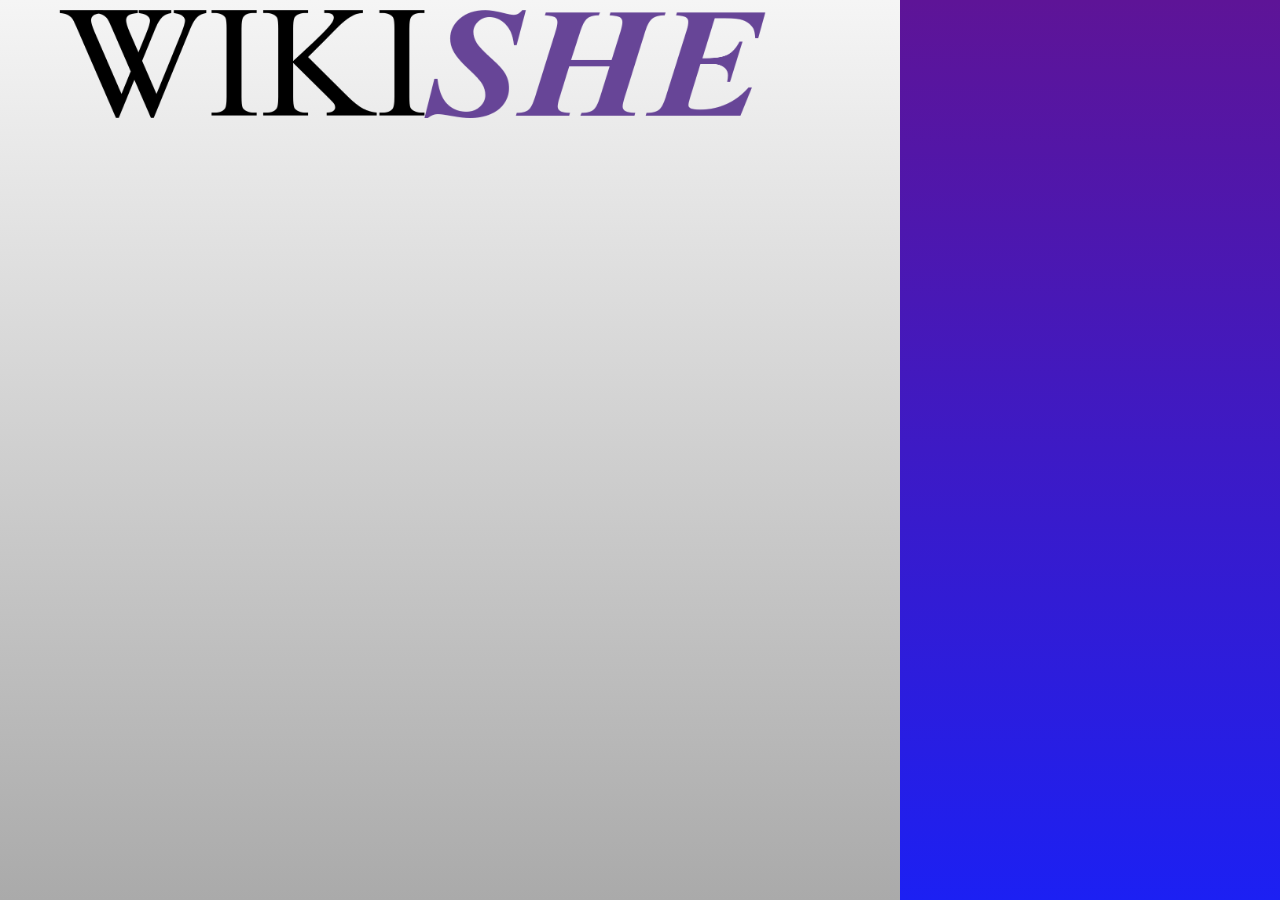
==== index.html @ 11d9af94 "Add files via upload" ====
<!DOCTYPE html>
<html lang="pt-br">
<head>
     <meta charset="UTF-8">
     <meta name="viewport" content="width=device-width, initial-scale=1.0">
     <title>WikiShe</title>
     <link rel="icon" type="image/x-icon" href="logoico.ico">
     <link rel="stylesheet" href="scr/mainstyle.css">
</head>
<body class="BodyMainmenu">
     <div class="RightBar">
          <img class="MenuBarLogo" src="assets/log.wikishe.png" alt="WikiShe">
          
     </div>
</body>
</html>
---- scr/mainstyle.css ----
body {
     margin: 0px;
}

.BodyMainmenu {
     background: linear-gradient(0deg, #1c20f3 0%, #5e1497 100%);
}

.RightBar {
     background: linear-gradient(0deg, #aaaaaa 0%, #f5f5f5 100%);
     display: flex;
     width: 100vh;
     height: 100vh;
}

.MenuBarLogo {
     position: relative;
     top: 10px;
     height: 12%;
}

.Footer {
     width: 100%;
     background: linear-gradient(90deg, #39363d 0%, #4217f0 100%);
     color: #fff;
     border-top: 4px solid rgba(97, 97, 97, 0.4);
     padding: 60px 0 20px;
     box-shadow: 0 -3px 10px rgba(0, 0, 0, 0.2);
     justify-self: center;
     align-self: center;
     display: flex;
     justify-content: center;
     align-content: center;
}
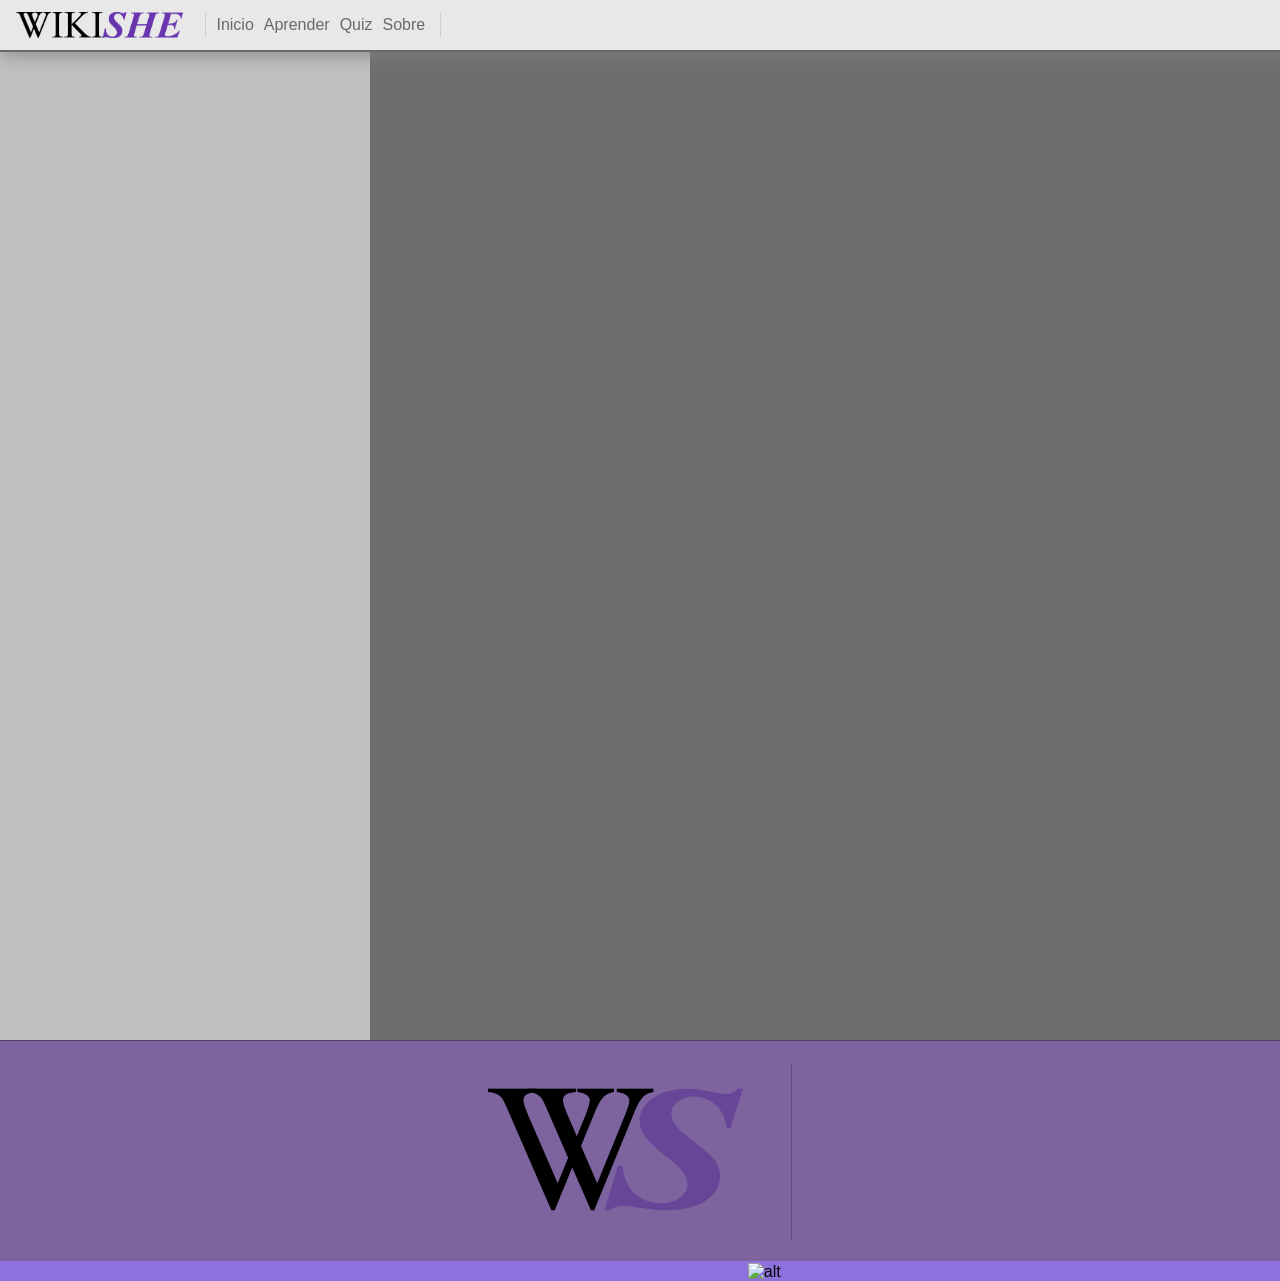
==== commit f77e95f1: "Update | Site melhorado Versão aprimorada. Menos "ruim"" ====
--- a/index.html
+++ b/index.html
@@ -1,16 +1,44 @@
 <!DOCTYPE html>
 <html lang="pt-br">
+
 <head>
      <meta charset="UTF-8">
      <meta name="viewport" content="width=device-width, initial-scale=1.0">
-     <title>WikiShe</title>
-     <link rel="icon" type="image/x-icon" href="logoico.ico">
-     <link rel="stylesheet" href="scr/mainstyle.css">
+     <title>Document</title>
+     <link rel="icon" type="image/x-icon" href="logo_b.ico">
+     <link rel="stylesheet" href="StyleSheet/MainPageStyle.css">
 </head>
-<body class="BodyMainmenu">
-     <div class="RightBar">
-          <img class="MenuBarLogo" src="assets/log.wikishe.png" alt="WikiShe">
-          
+
+<body>
+     <div class="TopBar">
+          <a href="/" class="Link_Logo">
+               <img id="TopBar_logoimg" src="Assets/Tema Branco/logo.WIKISHE_TEMABRANCO.png" alt="WikiShe">
+          </a>
+          <!-- <img id="TopBar_logoimg" src="Assets/Tema Branco/logo.WIKISHE_TEMABRANCO.png" alt="WikiShe"> -->
+          <div class="SeparadorVertical_TOPBAR"></div>
+          <div class="tobarItens">
+               <a href="#">Inicio</a>
+               <a href="#">Aprender</a>
+               <a href="#">Quiz</a>
+               <a href="#">Sobre</a>
+          </div>
+          <div class="SeparadorVertical_TOPBAR"></div>
      </div>
+     <main class="Conteudo">
+          <div class="SessaoPrincipal">
+               <div class="SPRINCIPAL_DIREITA"></div>
+          </div>
+          <div>
+
+          </div>
+          <div class="Footer">
+               <div>
+                    <img class="imgs_fotter" src="Assets/Tema Branco/a1.png" alt="WS_wikishe">
+                    <img class="imgs_fotter" src="https://raw.githubusercontent.com/MrBocaPblic/MrBocaPblic/refs/heads/main/MrBoca.new.png" alt="alt">
+               </div>
+               <div class="SeparadorVertical_FOOTER"></div>
+          </div>
+     </main>
 </body>
+
 </html>
--- a/StyleSheet/MainPageStyle.css
+++ b/StyleSheet/MainPageStyle.css
@@ -0,0 +1,121 @@
+body {
+
+     font-family: Verdana, Geneva, Tahoma, sans-serif;
+     margin: 0px;
+     background-color: #8d72de;
+     min-height: 100vh;
+}
+.TopBar{
+     z-index: 25;
+     position:fixed;
+     display: flex;
+     flex-direction: row;
+     align-items: center;
+     padding: 5px;
+     background-color:#e8e8e8;
+     box-shadow: 1px 1px 20px gray;
+     width: 100vw;
+     height: 40px;
+     border-bottom: 2px solid #0000008b;
+}
+.Conteudo {
+     z-index: 5;
+     position: relative;
+     top: 40px;
+}
+.SessaoPrincipal{
+     background-color: #6e6e6e;
+     height: 1000px;
+}
+
+.SeparadorVertical_TOPBAR {
+     margin-left: 5px;
+     margin-right: 10px;
+     background-color: rgba(0, 0, 0, 0.1);
+     height: calc(70% - 4px);
+     width: 1px;
+}
+
+.tobarItens{
+     height: 100%;
+     display: flex;
+     flex-direction: row;
+     align-items: center;
+}
+
+/* Sessao Principal */
+.SPRINCIPAL_DIREITA {
+     background-color:silver;
+     width: calc(50% - 30dvh);
+     height: 100%;
+}
+/* Sessao do rodape */
+.Footer{
+     padding: 10px 20px;
+     display: flex;
+     align-items: center;
+     justify-content: center;
+     border-top:1px solid #514168;
+     background-color:#7d649f;
+     height: 200px;
+}
+.SeparadorVertical_FOOTER{
+     background-color: #0201023e;
+     height: calc(100% - 25px);
+     width: 1px;
+     margin-left: 10px;
+}
+.imgs_fotter{
+     height: 40%;
+     width: auto;
+     object-fit: contain;
+}
+/* Visual2 */
+
+.tobarItens a{
+     display: flex;
+     align-items: center;
+     justify-content: center;
+
+     height: 100%;
+     text-decoration: none;
+     color:dimgray;
+     margin-right: 10px;
+     transition: cubic-bezier(0.77, 0, 0.175, 1);
+     transition-duration: .2s;
+}
+.tobarItens a:hover{
+     border-bottom: 1px solid black;
+     color:black;
+}
+.tobarItens a:active{
+     border-radius: 5%;
+     border-bottom: 4px solid rgba(0, 0, 0, 0.389);
+     color:cadetblue;
+     transition-duration: .1s;
+}
+.Link_Logo{
+     cursor: default;
+     height: 80%;
+     display: flex;
+     align-items: center;
+     text-decoration: none;
+     background: transparent !important; /* Mantém sua zona limpa */
+}
+
+/* ID's */
+
+#TopBar_logoimg{
+     height: 80%;
+     width: auto;
+     object-fit: contain;
+}
+#TopBar_logoimg:hover{
+     border-radius: 20dvh;
+     background-color: #611db42a;
+}
+#TopBar_logoimg:active{
+     border-radius: 20dvh;
+     background-color: #4b36657c;
+     transition: all 0.1s ease; 
+}
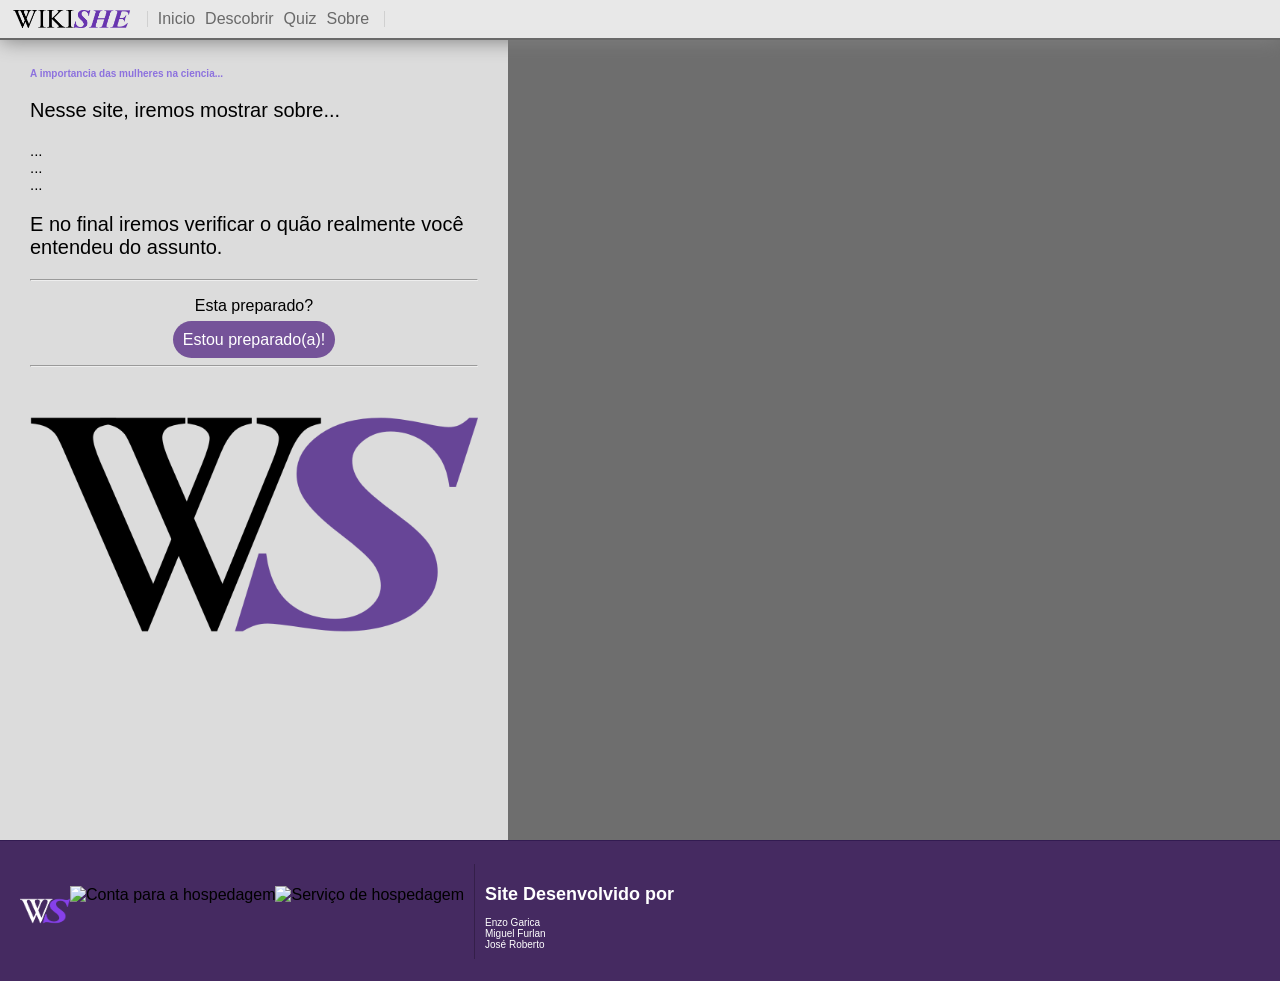
==== commit 16fd236e: "Minimal Update" ====
--- a/index.html
+++ b/index.html
@@ -6,6 +6,7 @@
      <meta name="viewport" content="width=device-width, initial-scale=1.0">
      <title>Document</title>
      <link rel="icon" type="image/x-icon" href="logo_b.ico">
+     <link rel="stylesheet" href="StyleSheet/layout.css">
      <link rel="stylesheet" href="StyleSheet/MainPageStyle.css">
 </head>
 
@@ -18,7 +19,7 @@
           <div class="SeparadorVertical_TOPBAR"></div>
           <div class="tobarItens">
                <a href="#">Inicio</a>
-               <a href="#">Aprender</a>
+               <a href="/Aprender/">Descobrir</a>
                <a href="#">Quiz</a>
                <a href="#">Sobre</a>
           </div>
@@ -26,17 +27,40 @@
      </div>
      <main class="Conteudo">
           <div class="SessaoPrincipal">
-               <div class="SPRINCIPAL_DIREITA"></div>
+               <div class="SPRINCIPAL_DIREITA">
+                    <h2 class="colorRoxoRosa font-siz" style="--tamanho: 10px">A importancia das mulheres na ciencia...</h2>
+                    <p class="font-siz font-weig" style="--tamanho: 20px ; --Fpeso: 400">Nesse site, iremos mostrar sobre...</p>
+                    <ul class="nostyleList">
+                         <li class="font-siz font-weig" style="--tamanho:15px ; --Fpeso: 400">...</li>
+                         <li class="font-siz font-weig" style="--tamanho:15px ; --Fpeso: 400">...</li>
+                         <li class="font-siz font-weig" style="--tamanho:15px ; --Fpeso: 400">...</li>
+                    </ul>
+                    <p class="font-siz font-weig" style="--tamanho: 20px ; --Fpeso: 400">E no final iremos verificar o quão realmente você entendeu do assunto.</p>
+                    <hr>
+                    <p class="centralizado">Esta preparado?</p>
+                    <p class="centralizado" >
+                         <a id="Para_Aprender" href="/Aprender/">Estou preparado&lpar;a&rpar;!</a>
+                    </p>
+                    <hr>
+                    <img class="WSaleatorio" src="Assets/Tema Branco/logo.WIKISHE_variant1_formalapproach.png" alt="WS">
+               </div>
           </div>
-          <div>
 
-          </div>
           <div class="Footer">
-               <div>
-                    <img class="imgs_fotter" src="Assets/Tema Branco/a1.png" alt="WS_wikishe">
-                    <img class="imgs_fotter" src="https://raw.githubusercontent.com/MrBocaPblic/MrBocaPblic/refs/heads/main/MrBoca.new.png" alt="alt">
+               <div class="FT1">
+                    <img class="imgs_fotter" src="Assets/Tema Preto/a2.png" alt="WS_wikishe">
+                    <img class="imgs_fotter" src="https://raw.githubusercontent.com/MrBocaPblic/MrBocaPblic/refs/heads/main/MrBoca.new.png" alt="Conta para a hospedagem">
+                    <img class="imgs_fotter" src="https://avatars.githubusercontent.com/u/9919?s=200&v=4" alt="Serviço de hospedagem">
+                    <div class="SeparadorVertical_FOOTER"></div>
                </div>
-               <div class="SeparadorVertical_FOOTER"></div>
+               <div class="font-siz" style="--tamanho: 10px">
+                    <ul class="FT2">
+                         <h1 class="font-siz" style="--tamanho: 18px">Site Desenvolvido por</h1>
+                         <li>Enzo Garica</li>
+                         <li>Miguel Furlan</li>
+                         <li>José Roberto</li>
+                    </ul>
+               </div>
           </div>
      </main>
 </body>
--- a/StyleSheet/layout.css
+++ b/StyleSheet/layout.css
@@ -0,0 +1,121 @@
+body {
+
+     font-family: Verdana, Geneva, Tahoma, sans-serif;
+     margin: 0px;
+     background-color: #8d72de;
+     min-height: 100vh;
+}
+.TopBar {
+     z-index: 25;
+     position: fixed;
+     top: 0;
+     left: 0;
+     
+     display: flex;
+     flex-direction: row;
+     align-items: center;
+     padding: 5px;
+     background-color: #e8e8e8;
+     box-shadow: 1px 1px 20px gray;
+     
+     /* CORREÇÃO AQUI: */
+     width: 100%; /* Em vez de 100vw para evitar scroll horizontal */
+     box-sizing: border-box; /* Garante que o padding não aumente os 100% */
+     
+     height: 40px;
+     border-bottom: 2px solid #0000008b;
+}
+
+.tobarItens{
+     height: 100%;
+     display: flex;
+     flex-direction: row;
+     align-items: center;
+}
+
+.corBranca {
+     color: white;
+}
+.colorRoxoRosa{
+     color: #8d72de;
+}
+.font-medium{
+     font-size: medium;
+}
+.font-weig{
+     font-weight: var(--Fpeso);
+}
+.font-siz{
+     font-size: var(--tamanho);
+}
+
+.nostyleList{
+     padding-left: 0px;
+     list-style: none;
+}
+.centralizado{
+     text-align: center;
+}
+
+.imgsize1{
+     height: var(--IMGtamanho);
+     width: auto;
+     object-fit: contain;
+}
+/* Visual2 */
+
+.tobarItens a{
+     display: flex;
+     align-items: center;
+     justify-content: center;
+
+     height: 100%;
+     text-decoration: none;
+     color:dimgray;
+     margin-right: 10px;
+     transition: cubic-bezier(0.77, 0, 0.175, 1);
+     transition-duration: .2s;
+}
+.tobarItens a:hover{
+     border-bottom: 1px solid black;
+     color:black;
+}
+.tobarItens a:active{
+     border-radius: 5%;
+     border-bottom: 4px solid rgba(0, 0, 0, 0.389);
+     color:cadetblue;
+     transition-duration: .1s;
+}
+.Link_Logo{
+     cursor: default;
+     height: 80%;
+     display: flex;
+     align-items: center;
+     text-decoration: none;
+     background: transparent !important; /* Mantém sua zona limpa */
+}
+
+/* ID's */
+
+#TopBar_logoimg{
+     height: 80%;
+     width: auto;
+     object-fit: contain;
+}
+#TopBar_logoimg:hover{
+     border-radius: 20dvh;
+     background-color: #611db42a;
+}
+#TopBar_logoimg:active{
+     border-radius: 20dvh;
+     background-color: #4b36657c;
+     transition: all 0.1s ease; 
+}
+
+.SeparadorVertical_TOPBAR {
+     margin-left: 5px;
+     margin-right: 10px;
+     background-color: rgba(0, 0, 0, 0.1);
+     height: calc(70% - 4px);
+     width: 1px;
+}
--- a/StyleSheet/MainPageStyle.css
+++ b/StyleSheet/MainPageStyle.css
@@ -1,63 +1,30 @@
-body {
-
-     font-family: Verdana, Geneva, Tahoma, sans-serif;
-     margin: 0px;
-     background-color: #8d72de;
-     min-height: 100vh;
-}
-.TopBar{
-     z-index: 25;
-     position:fixed;
-     display: flex;
-     flex-direction: row;
-     align-items: center;
-     padding: 5px;
-     background-color:#e8e8e8;
-     box-shadow: 1px 1px 20px gray;
-     width: 100vw;
-     height: 40px;
-     border-bottom: 2px solid #0000008b;
-}
 .Conteudo {
      z-index: 5;
      position: relative;
-     top: 40px;
+     margin-top: 40px; /* Usa margin-top em vez de top para empurrar o fluxo normal */
 }
 .SessaoPrincipal{
      background-color: #6e6e6e;
-     height: 1000px;
-}
-
-.SeparadorVertical_TOPBAR {
-     margin-left: 5px;
-     margin-right: 10px;
-     background-color: rgba(0, 0, 0, 0.1);
-     height: calc(70% - 4px);
-     width: 1px;
-}
-
-.tobarItens{
-     height: 100%;
-     display: flex;
-     flex-direction: row;
-     align-items: center;
+     height: 800px;
 }
 
 /* Sessao Principal */
 .SPRINCIPAL_DIREITA {
-     background-color:silver;
-     width: calc(50% - 30dvh);
+     padding: 20px 30px;
+     background-color:gainsboro;
+     width: calc(35%);
      height: 100%;
 }
+
 /* Sessao do rodape */
 .Footer{
      padding: 10px 20px;
      display: flex;
      align-items: center;
-     justify-content: center;
-     border-top:1px solid #514168;
-     background-color:#7d649f;
-     height: 200px;
+     justify-content:flex-start;
+     border-top:1px solid #321b51;
+     background-color:#452a61;
+     height: 120px;
 }
 .SeparadorVertical_FOOTER{
      background-color: #0201023e;
@@ -66,56 +33,49 @@
      margin-left: 10px;
 }
 .imgs_fotter{
-     height: 40%;
+     height: 50px;
      width: auto;
      object-fit: contain;
 }
-/* Visual2 */
 
-.tobarItens a{
+/*  */
+.FT1{
      display: flex;
      align-items: center;
-     justify-content: center;
-
      height: 100%;
-     text-decoration: none;
-     color:dimgray;
-     margin-right: 10px;
-     transition: cubic-bezier(0.77, 0, 0.175, 1);
-     transition-duration: .2s;
 }
-.tobarItens a:hover{
-     border-bottom: 1px solid black;
-     color:black;
-}
-.tobarItens a:active{
-     border-radius: 5%;
-     border-bottom: 4px solid rgba(0, 0, 0, 0.389);
-     color:cadetblue;
-     transition-duration: .1s;
-}
-.Link_Logo{
-     cursor: default;
-     height: 80%;
+.FT2{
+     color: white;
+     margin: 0px;
+     padding: 10px;
      display: flex;
-     align-items: center;
-     text-decoration: none;
-     background: transparent !important; /* Mantém sua zona limpa */
+     flex-direction: column;
+     list-style: none;
+     align-items: flex-start;
+     height: 100%;
 }
 
-/* ID's */
+#Para_Aprender{
+     border-radius: 40px;
+     text-decoration: none;
+     color: white;
+     background-color: #755399;
+     padding: 10px;
+     white-space: nowrap;
+}
+#Para_Aprender:hover{
+     transition-duration: .2s;
+     color: white;
+     background-color: #895bba;
+}
+#Para_Aprender:active{
+     transition-duration: .2s;
+     color: white;
+     background-color: #4d316a;
+}
 
-#TopBar_logoimg{
-     height: 80%;
-     width: auto;
+.WSaleatorio{
+     height: auto;
+     width: 100%;
      object-fit: contain;
-}
-#TopBar_logoimg:hover{
-     border-radius: 20dvh;
-     background-color: #611db42a;
-}
-#TopBar_logoimg:active{
-     border-radius: 20dvh;
-     background-color: #4b36657c;
-     transition: all 0.1s ease; 
-}
+}
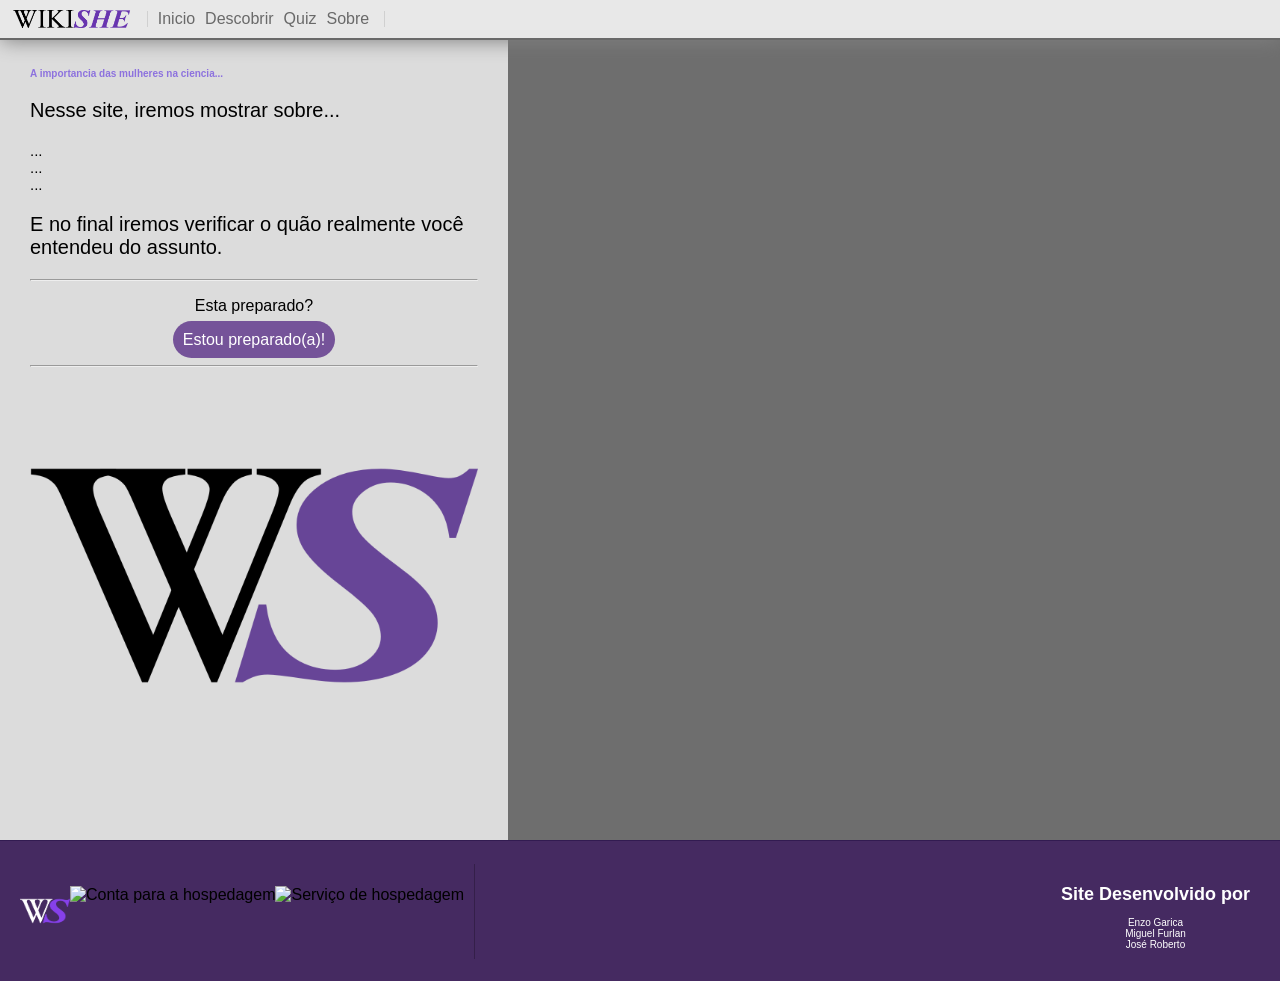
==== commit e6f1e1d5: "Update Página de descobertas; Foi adicionado a página de descobertas com um globo e algumas mulheres" ====
--- a/index.html
+++ b/index.html
@@ -1,31 +1,38 @@
 <!DOCTYPE html>
 <html lang="pt-br">
-
+<!--Ao fazer href, use href="./Pasta/" use/(COMECE COM . e(ou) ./) ./pasta/index.html se quiser especificar-->
 <head>
      <meta charset="UTF-8">
      <meta name="viewport" content="width=device-width, initial-scale=1.0">
-     <title>Document</title>
+     <title>WikiShe - Inicio</title>
      <link rel="icon" type="image/x-icon" href="logo_b.ico">
      <link rel="stylesheet" href="StyleSheet/layout.css">
-     <link rel="stylesheet" href="StyleSheet/MainPageStyle.css">
+     <link rel="stylesheet" href="MainPageStyle.css">
 </head>
 
 <body>
+     <!--(nota) BARRA DO TOPO (wikishe | inicio | descobrir | quiz | sobre ) -->
      <div class="TopBar">
-          <a href="/" class="Link_Logo">
+          <!--(nota) Logo interagivel (Leva direto pro site/inicio) -->
+          <a href="./" class="Link_Logo">
                <img id="TopBar_logoimg" src="Assets/Tema Branco/logo.WIKISHE_TEMABRANCO.png" alt="WikiShe">
           </a>
           <!-- <img id="TopBar_logoimg" src="Assets/Tema Branco/logo.WIKISHE_TEMABRANCO.png" alt="WikiShe"> -->
+          <!--(nota) Separador ( wikishe | inicio)  -->
           <div class="SeparadorVertical_TOPBAR"></div>
+          <!--(nota) Itens da barra do topo -->
           <div class="tobarItens">
-               <a href="#">Inicio</a>
-               <a href="/Aprender/">Descobrir</a>
-               <a href="#">Quiz</a>
-               <a href="#">Sobre</a>
+               <!--(nota) Altere os itens de direção para paginas aqui -->
+               <a href="./">Inicio</a>
+               <a href="./Aprender/">Descobrir</a>
+               <a href="./Quiz/">Quiz</a>
+               <a href="#Sobre">Sobre</a>
           </div>
           <div class="SeparadorVertical_TOPBAR"></div>
      </div>
+     <!-- Todo o conteudo princpal, pode ser div, não precisa ser um main -->
      <main class="Conteudo">
+          <!-- O corpo principal da pagina -->
           <div class="SessaoPrincipal">
                <div class="SPRINCIPAL_DIREITA">
                     <h2 class="colorRoxoRosa font-siz" style="--tamanho: 10px">A importancia das mulheres na ciencia...</h2>
@@ -39,23 +46,26 @@
                     <hr>
                     <p class="centralizado">Esta preparado?</p>
                     <p class="centralizado" >
-                         <a id="Para_Aprender" href="/Aprender/">Estou preparado&lpar;a&rpar;!</a>
+                         <a id="Para_Aprender" href="./Aprender/">Estou preparado&lpar;a&rpar;!</a>
                     </p>
                     <hr>
                     <img class="WSaleatorio" src="Assets/Tema Branco/logo.WIKISHE_variant1_formalapproach.png" alt="WS">
                </div>
           </div>
-
-          <div class="Footer">
+          <!--(nota) Lugar do rodapé -->
+          <div id="Sobre" class="Footer">
                <div class="FT1">
+                    <!--(nota) Imagens semi-obrigatorias ; Wikishe|ContaHospedeira|SiteHospedeiro -->
                     <img class="imgs_fotter" src="Assets/Tema Preto/a2.png" alt="WS_wikishe">
                     <img class="imgs_fotter" src="https://raw.githubusercontent.com/MrBocaPblic/MrBocaPblic/refs/heads/main/MrBoca.new.png" alt="Conta para a hospedagem">
                     <img class="imgs_fotter" src="https://avatars.githubusercontent.com/u/9919?s=200&v=4" alt="Serviço de hospedagem">
                     <div class="SeparadorVertical_FOOTER"></div>
                </div>
+               <!--(nota) Créditos  -->
                <div class="font-siz" style="--tamanho: 10px">
                     <ul class="FT2">
                          <h1 class="font-siz" style="--tamanho: 18px">Site Desenvolvido por</h1>
+                         <!--(nota) Lista de integrantes: -->
                          <li>Enzo Garica</li>
                          <li>Miguel Furlan</li>
                          <li>José Roberto</li>
--- a/StyleSheet/layout.css
+++ b/StyleSheet/layout.css
@@ -1,9 +1,12 @@
+.Conteudo {
+     z-index: 5;
+     position: relative;
+     top: 40px;
+}
 body {
-
      font-family: Verdana, Geneva, Tahoma, sans-serif;
      margin: 0px;
      background-color: #8d72de;
-     min-height: 100vh;
 }
 .TopBar {
      z-index: 25;
@@ -18,9 +21,8 @@
      background-color: #e8e8e8;
      box-shadow: 1px 1px 20px gray;
      
-     /* CORREÇÃO AQUI: */
-     width: 100%; /* Em vez de 100vw para evitar scroll horizontal */
-     box-sizing: border-box; /* Garante que o padding não aumente os 100% */
+     width: 100%;
+     box-sizing: border-box;
      
      height: 40px;
      border-bottom: 2px solid #0000008b;
@@ -118,4 +120,10 @@
      background-color: rgba(0, 0, 0, 0.1);
      height: calc(70% - 4px);
      width: 1px;
+}
+
+.nowrap{
+     word-wrap: break-word;      /* Quebra palavras longas para caber na largura */
+    overflow-wrap: break-word;  /* Versão moderna do word-wrap */
+    word-break: break-word;
 }
--- a/MainPageStyle.css
+++ b/MainPageStyle.css
@@ -0,0 +1,76 @@
+.SessaoPrincipal{
+     background-color: #6e6e6e;
+     height: 800px;
+}
+
+/* Sessao Principal */
+.SPRINCIPAL_DIREITA {
+     padding: 20px 30px;
+     background-color:gainsboro;
+     width: calc(35%);
+     height: 100%;
+}
+
+/* Sessao do rodape */
+.Footer{
+     padding: 10px 20px;
+     display: flex;
+     align-items: center;
+     justify-content:space-between;
+     border-top:1px solid #321b51;
+     background-color:#452a61;
+     height: 120px;
+}
+.SeparadorVertical_FOOTER{
+     background-color: #0201023e;
+     height: calc(100% - 25px);
+     width: 1px;
+     margin-left: 10px;
+}
+.imgs_fotter{
+     height: 50px;
+     width: auto;
+     object-fit: contain;
+}
+
+/*  */
+.FT1{
+     display: flex;
+     align-items: center;
+     height: 100%;
+}
+.FT2{
+     color: white;
+     margin: 0px;
+     padding: 10px;
+     display: flex;
+     flex-direction: column;
+     list-style: none;
+     align-items: center;
+     height: 100%;
+}
+
+#Para_Aprender{
+     border-radius: 40px;
+     text-decoration: none;
+     color: white;
+     background-color: #755399;
+     padding: 10px;
+     white-space: nowrap;
+}
+#Para_Aprender:hover{
+     transition-duration: .2s;
+     color: white;
+     background-color: #895bba;
+}
+#Para_Aprender:active{
+     transition-duration: .2s;
+     color: white;
+     background-color: #4d316a;
+}
+
+.WSaleatorio{
+     height: 400px;
+     width: 100%;
+     object-fit: contain;
+}
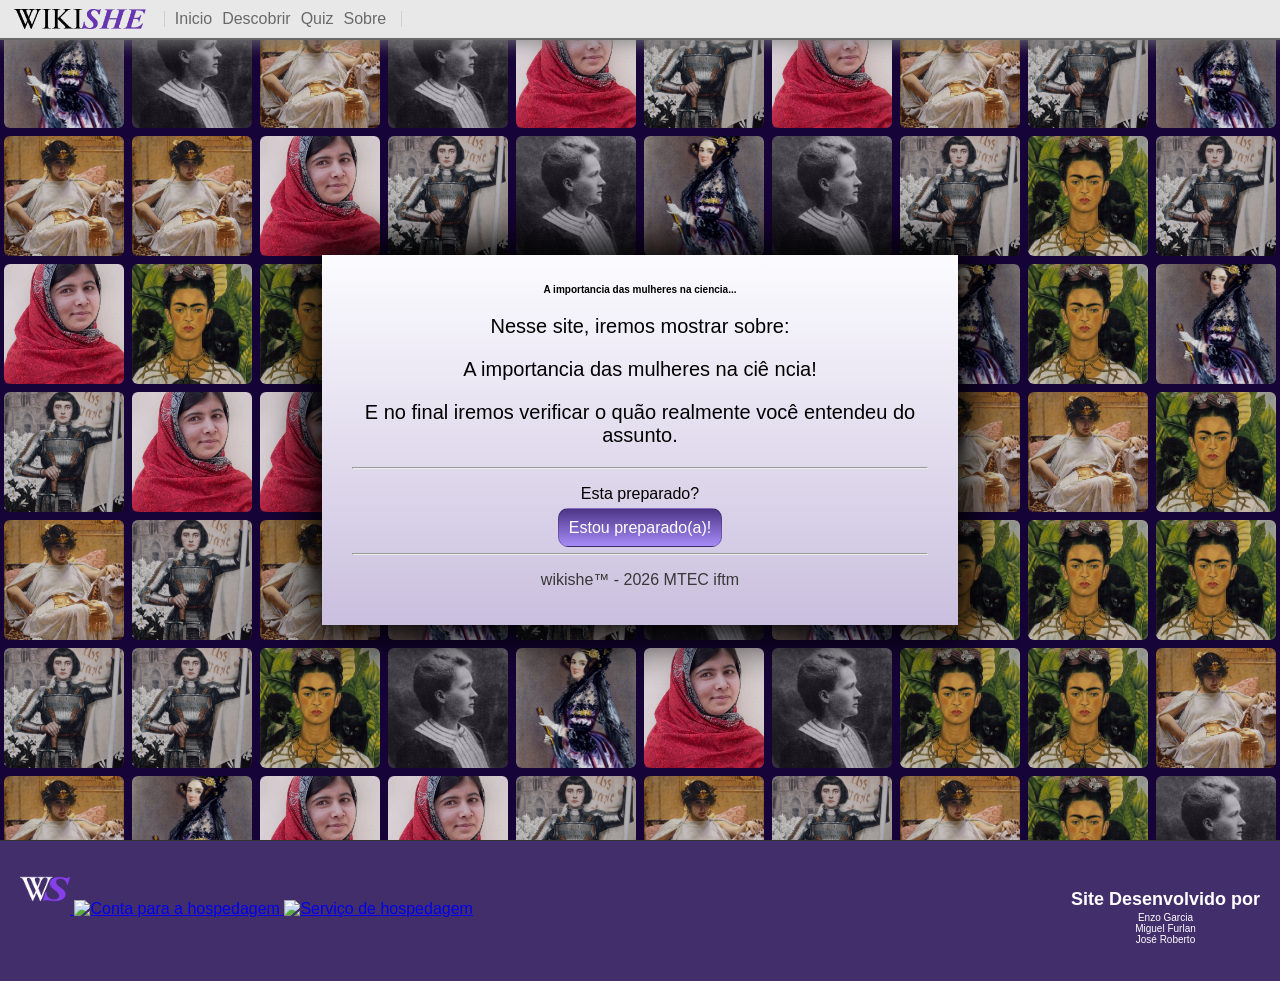
==== commit 281d6b0a: "Grande atualização Toda a estrutura mudou" ====
--- a/index.html
+++ b/index.html
@@ -1,78 +1,82 @@
 <!DOCTYPE html>
 <html lang="pt-br">
-<!--Ao fazer href, use href="./Pasta/" use/(COMECE COM . e(ou) ./) ./pasta/index.html se quiser especificar-->
+
 <head>
-     <meta charset="UTF-8">
-     <meta name="viewport" content="width=device-width, initial-scale=1.0">
-     <title>WikiShe - Inicio</title>
-     <link rel="icon" type="image/x-icon" href="logo_b.ico">
-     <link rel="stylesheet" href="StyleSheet/layout.css">
-     <link rel="stylesheet" href="MainPageStyle.css">
+    <meta charset="UTF-8">
+    <meta name="viewport" content="width=device-width, initial-scale=1.0">
+    <title>WikiShe - Inicio</title>
+    <link rel="icon" type="image/x-icon" href="logo_ws.ico">
+    <link rel="stylesheet" href="preset/defaultlayout.css">
+    <link rel="stylesheet" href="preset/sel_layout.css">
+    <link rel="stylesheet" href="preset/topbar.css">
+    <link rel="stylesheet" href="MainPageStyle.css">
 </head>
 
-<body>
-     <!--(nota) BARRA DO TOPO (wikishe | inicio | descobrir | quiz | sobre ) -->
-     <div class="TopBar">
-          <!--(nota) Logo interagivel (Leva direto pro site/inicio) -->
-          <a href="./" class="Link_Logo">
-               <img id="TopBar_logoimg" src="Assets/Tema Branco/logo.WIKISHE_TEMABRANCO.png" alt="WikiShe">
-          </a>
-          <!-- <img id="TopBar_logoimg" src="Assets/Tema Branco/logo.WIKISHE_TEMABRANCO.png" alt="WikiShe"> -->
-          <!--(nota) Separador ( wikishe | inicio)  -->
-          <div class="SeparadorVertical_TOPBAR"></div>
-          <!--(nota) Itens da barra do topo -->
-          <div class="tobarItens">
-               <!--(nota) Altere os itens de direção para paginas aqui -->
-               <a href="./">Inicio</a>
-               <a href="./Aprender/">Descobrir</a>
-               <a href="./Quiz/">Quiz</a>
-               <a href="#Sobre">Sobre</a>
-          </div>
-          <div class="SeparadorVertical_TOPBAR"></div>
-     </div>
-     <!-- Todo o conteudo princpal, pode ser div, não precisa ser um main -->
-     <main class="Conteudo">
-          <!-- O corpo principal da pagina -->
-          <div class="SessaoPrincipal">
-               <div class="SPRINCIPAL_DIREITA">
-                    <h2 class="colorRoxoRosa font-siz" style="--tamanho: 10px">A importancia das mulheres na ciencia...</h2>
-                    <p class="font-siz font-weig" style="--tamanho: 20px ; --Fpeso: 400">Nesse site, iremos mostrar sobre...</p>
-                    <ul class="nostyleList">
-                         <li class="font-siz font-weig" style="--tamanho:15px ; --Fpeso: 400">...</li>
-                         <li class="font-siz font-weig" style="--tamanho:15px ; --Fpeso: 400">...</li>
-                         <li class="font-siz font-weig" style="--tamanho:15px ; --Fpeso: 400">...</li>
-                    </ul>
-                    <p class="font-siz font-weig" style="--tamanho: 20px ; --Fpeso: 400">E no final iremos verificar o quão realmente você entendeu do assunto.</p>
-                    <hr>
-                    <p class="centralizado">Esta preparado?</p>
-                    <p class="centralizado" >
-                         <a id="Para_Aprender" href="./Aprender/">Estou preparado&lpar;a&rpar;!</a>
-                    </p>
-                    <hr>
-                    <img class="WSaleatorio" src="Assets/Tema Branco/logo.WIKISHE_variant1_formalapproach.png" alt="WS">
-               </div>
-          </div>
-          <!--(nota) Lugar do rodapé -->
-          <div id="Sobre" class="Footer">
-               <div class="FT1">
-                    <!--(nota) Imagens semi-obrigatorias ; Wikishe|ContaHospedeira|SiteHospedeiro -->
-                    <img class="imgs_fotter" src="Assets/Tema Preto/a2.png" alt="WS_wikishe">
-                    <img class="imgs_fotter" src="https://raw.githubusercontent.com/MrBocaPblic/MrBocaPblic/refs/heads/main/MrBoca.new.png" alt="Conta para a hospedagem">
-                    <img class="imgs_fotter" src="https://avatars.githubusercontent.com/u/9919?s=200&v=4" alt="Serviço de hospedagem">
-                    <div class="SeparadorVertical_FOOTER"></div>
-               </div>
-               <!--(nota) Créditos  -->
-               <div class="font-siz" style="--tamanho: 10px">
-                    <ul class="FT2">
-                         <h1 class="font-siz" style="--tamanho: 18px">Site Desenvolvido por</h1>
-                         <!--(nota) Lista de integrantes: -->
-                         <li>Enzo Garica</li>
-                         <li>Miguel Furlan</li>
-                         <li>José Roberto</li>
-                    </ul>
-               </div>
-          </div>
-     </main>
+<body class="__bodyadpt">
+
+    <!-- Container de imagens no fundo -->
+    <div id="container-imagens"></div>
+
+    <!-- Barra do Topo -->
+    <div id="_TopbarSection_">
+        <a href="./" class="__topLogoLink">
+            <img id="_TopBarMainSiteLogo_" src="AssetMidia/SiteLogo/Full/WikiShePreto.png" alt="WikiShe">
+        </a>
+        <div class="__topbarSeparador"></div>
+        <div class="__topbarItens">
+            <a href="./">Inicio</a>
+            <a href="./Aprender/">Descobrir</a>
+            <a href="./Quiz/">Quiz</a>
+            <a href="#Sobre">Sobre</a>
+        </div>
+        <div class="__topbarSeparador"></div>
+    </div>
+
+    <!-- Conteúdo principal -->
+    <main class="Conteudo">
+        <div class="SessaoPrincipal">
+            <div class="SPRINCIPAL">
+                <h2 style="font-size: 10px;">A importancia das mulheres na ciencia...</h2>
+                <p class="Sessaoprincipal_tamanhos">Nesse site, iremos mostrar sobre:</p>
+                <p class="Sessaoprincipal_tamanhos">A importancia das mulheres na ciê   ncia!</p>
+                <p class="Sessaoprincipal_tamanhos">E no final iremos verificar o quão realmente você entendeu do assunto.</p>
+                <hr>
+                <p class="centralizado">Esta preparado?</p>
+                <p class="centralizado">
+                    <a id="Para_Aprender" href="./Aprender/">Estou preparado(a)!</a>
+                </p>
+                <hr>
+                <p class="lti">wikishe™ - 2026 MTEC iftm</p>
+            </div>
+        </div>
+
+        <!-- Rodapé -->
+        <div id="Sobre" class="Footer">
+            <div class="FT1">
+                <a href="./">
+                    <img class="FooterImages _imagebutton" src="AssetMidia/SiteLogo/Minimal/wikishe_11_WS_BRANCO.png" alt="WS_wikishe">
+                </a>
+                <a href="https://github.com/MrBocaPblic">
+                    <img class="FooterImages" src="https://raw.githubusercontent.com/MrBocaPblic/MrBocaPblic/refs/heads/main/MrBoca.new.png" alt="Conta para a hospedagem">
+                </a>
+                <a href="https://github.com/MrBocaPblic/wikishe.github.io-">
+                    <img class="FooterImages" src="https://avatars.githubusercontent.com/u/9919?s=200&v=4" alt="Serviço de hospedagem">
+                </a>
+                <div class="SeparadorVertical_FOOTER"></div>
+            </div>
+
+            <div style="font-size: 10px; color: #ffffff;">
+                <ul class="__styleListnone creditos1">
+                    <h1 style="font-size: 18px; margin-bottom: 2px;">Site Desenvolvido por</h1>
+                    <li>Enzo Garcia</li>
+                    <li>Miguel Furlan</li>
+                    <li>José Roberto</li>
+                </ul>
+            </div>
+        </div>
+    </main>
+
+    <!-- O Script deve vir no final da página para garantir que a DOM e dimensões existam -->
+    <script src="./script.js"></script>
 </body>
-
 </html>
--- a/preset/defaultlayout.css
+++ b/preset/defaultlayout.css
@@ -0,0 +1,5 @@
+body {
+     font-family: Verdana, Geneva, Tahoma, sans-serif;
+     margin: 0px;
+     background-color: #8d72de;
+}
--- a/preset/sel_layout.css
+++ b/preset/sel_layout.css
@@ -0,0 +1,20 @@
+.__setInit_Image {
+    height: var(--init_ImageHeightSize);
+    width: var(--init_ImageHeightSize);
+    object-fit: contain;
+}
+
+.__setTextNowragp {
+    word-wrap: break-word;
+    /* Quebra palavras longas para caber na largura */
+    overflow-wrap: break-word;
+    /* Versão moderna do word-wrap */
+    word-break: break-word;
+}
+
+.__styleListnone {
+    padding-left: 0px;
+    list-style: none;
+}
+
+.___________________ {}
--- a/preset/topbar.css
+++ b/preset/topbar.css
@@ -0,0 +1,99 @@
+/* .Conteudo {
+    z-index: 5;
+    position: relative;
+    top: 40px;
+} */
+.__topbarSeparador {
+    margin-left: 5px;
+    margin-right: 10px;
+    background-color: rgba(0, 0, 0, 0.1);
+    height: calc(70% - 4px);
+    width: 1px;
+}
+
+.__bodyadpt {
+    margin-top: 40px;
+}
+
+.__topbarItens {
+    height: 100%;
+    display: flex;
+    flex-direction: row;
+    align-items: center;
+}
+
+/*  */
+.__topbarItens a {
+    display: flex;
+    align-items: center;
+    justify-content: center;
+
+    height: 100%;
+    text-decoration: none;
+    color: dimgray;
+    margin-right: 10px;
+    transition: cubic-bezier(0.77, 0, 0.175, 1);
+    transition-duration: .2s;
+}
+
+.__topbarItens a:hover {
+    border-bottom: 1px solid black;
+    color: black;
+}
+
+.__topbarItens a:active {
+    border-radius: 5%;
+    border-bottom: 4px solid rgba(0, 0, 0, 0.389);
+    color: cadetblue;
+    transition-duration: .1s;
+}
+
+.__topLogoLink {
+    cursor: default;
+    height: 80%;
+    display: flex;
+    align-items: center;
+    text-decoration: none;
+    background: transparent !important;
+    /* Mantém sua zona limpa */
+}
+
+/*  */
+#_TopbarSection_ {
+    z-index: 25;
+    position: fixed;
+    top: 0;
+    left: 0;
+
+    display: flex;
+    flex-direction: row;
+    align-items: center;
+    padding: 5px;
+    background-color: #e8e8e8;
+    box-shadow: 1px 1px 20px gray;
+
+    width: 100%;
+    box-sizing: border-box;
+
+    height: 40px;
+    border-bottom: 2px solid #0000008b;
+}
+
+#_TopBarMainSiteLogo_ {
+    height: 90%;
+    width: auto;
+    object-fit: contain;
+    transition: all 0.1s ease;
+}
+
+#_TopBarMainSiteLogo_:hover {
+    border-radius: 20dvh;
+    background-color: #611db42a;
+    transition: all 0.1s ease;
+}
+
+#_TopBarMainSiteLogo_:active {
+    border-radius: 20dvh;
+    background-color: #4b36657c;
+    transition: all 0.1s ease;
+}
--- a/MainPageStyle.css
+++ b/MainPageStyle.css
@@ -1,76 +1,131 @@
-.SessaoPrincipal{
-     background-color: #6e6e6e;
-     height: 800px;
+.__bodyadpt {
+    background-color: #160338;
+    min-height: calc(100vh - 40px);
+    display: flex;
+    flex-direction: column;
 }
 
-/* Sessao Principal */
-.SPRINCIPAL_DIREITA {
-     padding: 20px 30px;
-     background-color:gainsboro;
-     width: calc(35%);
-     height: 100%;
+.Conteudo {
+    flex: 1;
+    display: flex;
+    flex-direction: column;
 }
 
-/* Sessao do rodape */
-.Footer{
-     padding: 10px 20px;
-     display: flex;
-     align-items: center;
-     justify-content:space-between;
-     border-top:1px solid #321b51;
-     background-color:#452a61;
-     height: 120px;
-}
-.SeparadorVertical_FOOTER{
-     background-color: #0201023e;
-     height: calc(100% - 25px);
-     width: 1px;
-     margin-left: 10px;
-}
-.imgs_fotter{
-     height: 50px;
-     width: auto;
-     object-fit: contain;
+.SessaoPrincipal {
+    display: flex;
+    justify-content: center;
+    align-items: center;
+    background: transparent;
+    flex: 1;
+    min-height: 800px;
 }
 
-/*  */
-.FT1{
-     display: flex;
-     align-items: center;
-     height: 100%;
-}
-.FT2{
-     color: white;
-     margin: 0px;
-     padding: 10px;
-     display: flex;
-     flex-direction: column;
-     list-style: none;
-     align-items: center;
-     height: 100%;
+.SPRINCIPAL {
+    /* Removido o justify-content daqui, pois ele só funciona no elemento pai */
+    box-shadow: 0px 0px 40px 14px black;
+    text-align: center;
+    padding: 20px 30px;
+    background: linear-gradient(180deg, rgb(252, 252, 255), rgb(202, 191, 222));
+    width: 45%;
+    /* Simplificado de calc(35%) para 35% */
+    height: 80%;
 }
 
-#Para_Aprender{
-     border-radius: 40px;
-     text-decoration: none;
-     color: white;
-     background-color: #755399;
-     padding: 10px;
-     white-space: nowrap;
-}
-#Para_Aprender:hover{
-     transition-duration: .2s;
-     color: white;
-     background-color: #895bba;
-}
-#Para_Aprender:active{
-     transition-duration: .2s;
-     color: white;
-     background-color: #4d316a;
+.Sessaoprincipal_tamanhos {
+    font-size: 20px;
+    font-weight: 400;
 }
 
-.WSaleatorio{
-     height: 400px;
-     width: 100%;
-     object-fit: contain;
+.Footer {
+    flex-shrink: 0;
+    padding: 10px 20px;
+    display: flex;
+    align-items: center;
+    justify-content: space-between;
+    border-top: 1px solid #343434;
+    background-color: hsl(260, 40%, 30%);
+    height: 120px;
+}
+
+.FooterImages {
+    --scale: 1;
+    --transition-duration: 200ms;
+    scale: var(--scale);
+    transition:
+        scale var(--transition-duration) ease-in-out;
+
+    height: 50px;
+    width: auto;
+    object-fit: contain;
+}
+
+.FooterImages:hover {
+    --scale: 1.1;
+}
+
+.FooterImages:active {
+    --transition-duration: 100ms;
+    --scale: 0.5;
+}
+
+.FT1>a:nth-child(2n) img {
+    margin-bottom: 40px;
+}
+
+.lti{
+    color: rgb(56, 56, 56);
+}
+.creditos1{
+    display: flex;
+    flex-direction: column;
+    align-items: center;
+
+}
+#container-imagens {
+    position: fixed;
+    top: 0;
+    left: 0;
+    width: 100vw;
+    height: 100vh;
+    display: grid;
+    /* Cria colunas automáticas baseadas no tamanho fixo de 120px */
+    grid-template-columns: repeat(auto-fill, 120px);
+    grid-auto-rows: 120px;
+    /* Força todas as linhas a terem exatamente 120px de altura */
+    justify-content: center;
+    /* Centraliza o mosaico na tela */
+    gap: 8px;
+    padding: 8px;
+    box-sizing: border-box;
+    z-index: -1;
+    /* Joga as imagens para o fundo, atrás do seu quiz */
+    overflow: hidden;
+    opacity: 0.85;
+}
+
+#container-imagens img {
+    width: 120px;
+    height: 120px;
+    object-fit: cover;
+    border-radius: 6px;
+    transition: opacity 0.5s ease-in-out;
+}
+
+#Para_Aprender {
+    border: 1px solid rgba(0, 0, 0, 0.216);
+    border-radius: 10px;
+    padding: 10px;
+    color: white;
+    text-decoration: none;
+    background: linear-gradient(rgb(77, 53, 134), rgb(166, 139, 248));
+    transition: all linear;
+}
+
+#Para_Aprender:hover {
+    background: linear-gradient(hsl(258, 53%, 17%), hsl(255, 89%, 66%));
+}
+
+#Para_Aprender:active{
+    padding: 8px;
+   background: linear-gradient(hsl(258, 23%, 17%), hsl(255, 39%, 66%)); 
 }
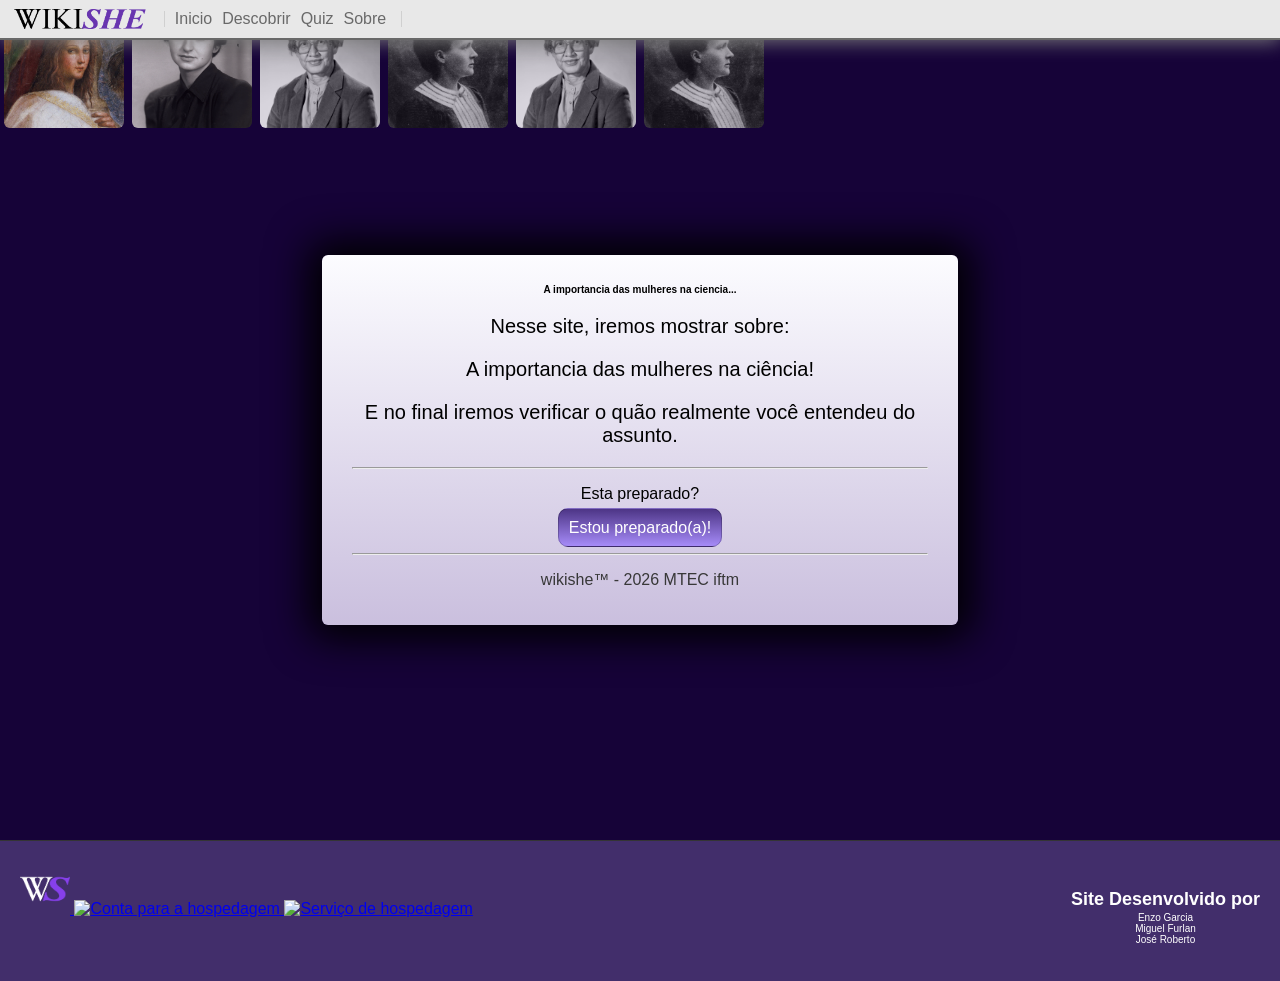
==== commit 890f94d3: "Update index.html Texto ciê  ncia corrigido" ====
--- a/index.html
+++ b/index.html
@@ -38,7 +38,7 @@
             <div class="SPRINCIPAL">
                 <h2 style="font-size: 10px;">A importancia das mulheres na ciencia...</h2>
                 <p class="Sessaoprincipal_tamanhos">Nesse site, iremos mostrar sobre:</p>
-                <p class="Sessaoprincipal_tamanhos">A importancia das mulheres na ciê   ncia!</p>
+                <p class="Sessaoprincipal_tamanhos">A importancia das mulheres na ciência!</p>
                 <p class="Sessaoprincipal_tamanhos">E no final iremos verificar o quão realmente você entendeu do assunto.</p>
                 <hr>
                 <p class="centralizado">Esta preparado?</p>
@@ -79,4 +79,4 @@
     <!-- O Script deve vir no final da página para garantir que a DOM e dimensões existam -->
     <script src="./script.js"></script>
 </body>
-</html>+</html>
--- a/MainPageStyle.css
+++ b/MainPageStyle.css
@@ -1,4 +1,4 @@
-.__bodyadpt {
+﻿.__bodyadpt {
     background-color: #160338;
     min-height: calc(100vh - 40px);
     display: flex;
@@ -21,7 +21,8 @@
 }
 
 .SPRINCIPAL {
-    /* Removido o justify-content daqui, pois ele só funciona no elemento pai */
+    border-radius: 6px;
+    /* Removido o justify-content daqui, pois ele sÃ³ funciona no elemento pai */
     box-shadow: 0px 0px 40px 14px black;
     text-align: center;
     padding: 20px 30px;
@@ -88,17 +89,17 @@
     width: 100vw;
     height: 100vh;
     display: grid;
-    /* Cria colunas automáticas baseadas no tamanho fixo de 120px */
+    /* Cria colunas automÃ¡ticas baseadas no tamanho fixo de 120px */
     grid-template-columns: repeat(auto-fill, 120px);
     grid-auto-rows: 120px;
-    /* Força todas as linhas a terem exatamente 120px de altura */
+    /* ForÃ§a todas as linhas a terem exatamente 120px de altura */
     justify-content: center;
     /* Centraliza o mosaico na tela */
     gap: 8px;
     padding: 8px;
     box-sizing: border-box;
     z-index: -1;
-    /* Joga as imagens para o fundo, atrás do seu quiz */
+    /* Joga as imagens para o fundo, atrÃ¡s do seu quiz */
     overflow: hidden;
     opacity: 0.85;
 }
@@ -128,4 +129,5 @@
 #Para_Aprender:active{
     padding: 8px;
    background: linear-gradient(hsl(258, 23%, 17%), hsl(255, 39%, 66%)); 
-}+}
+
